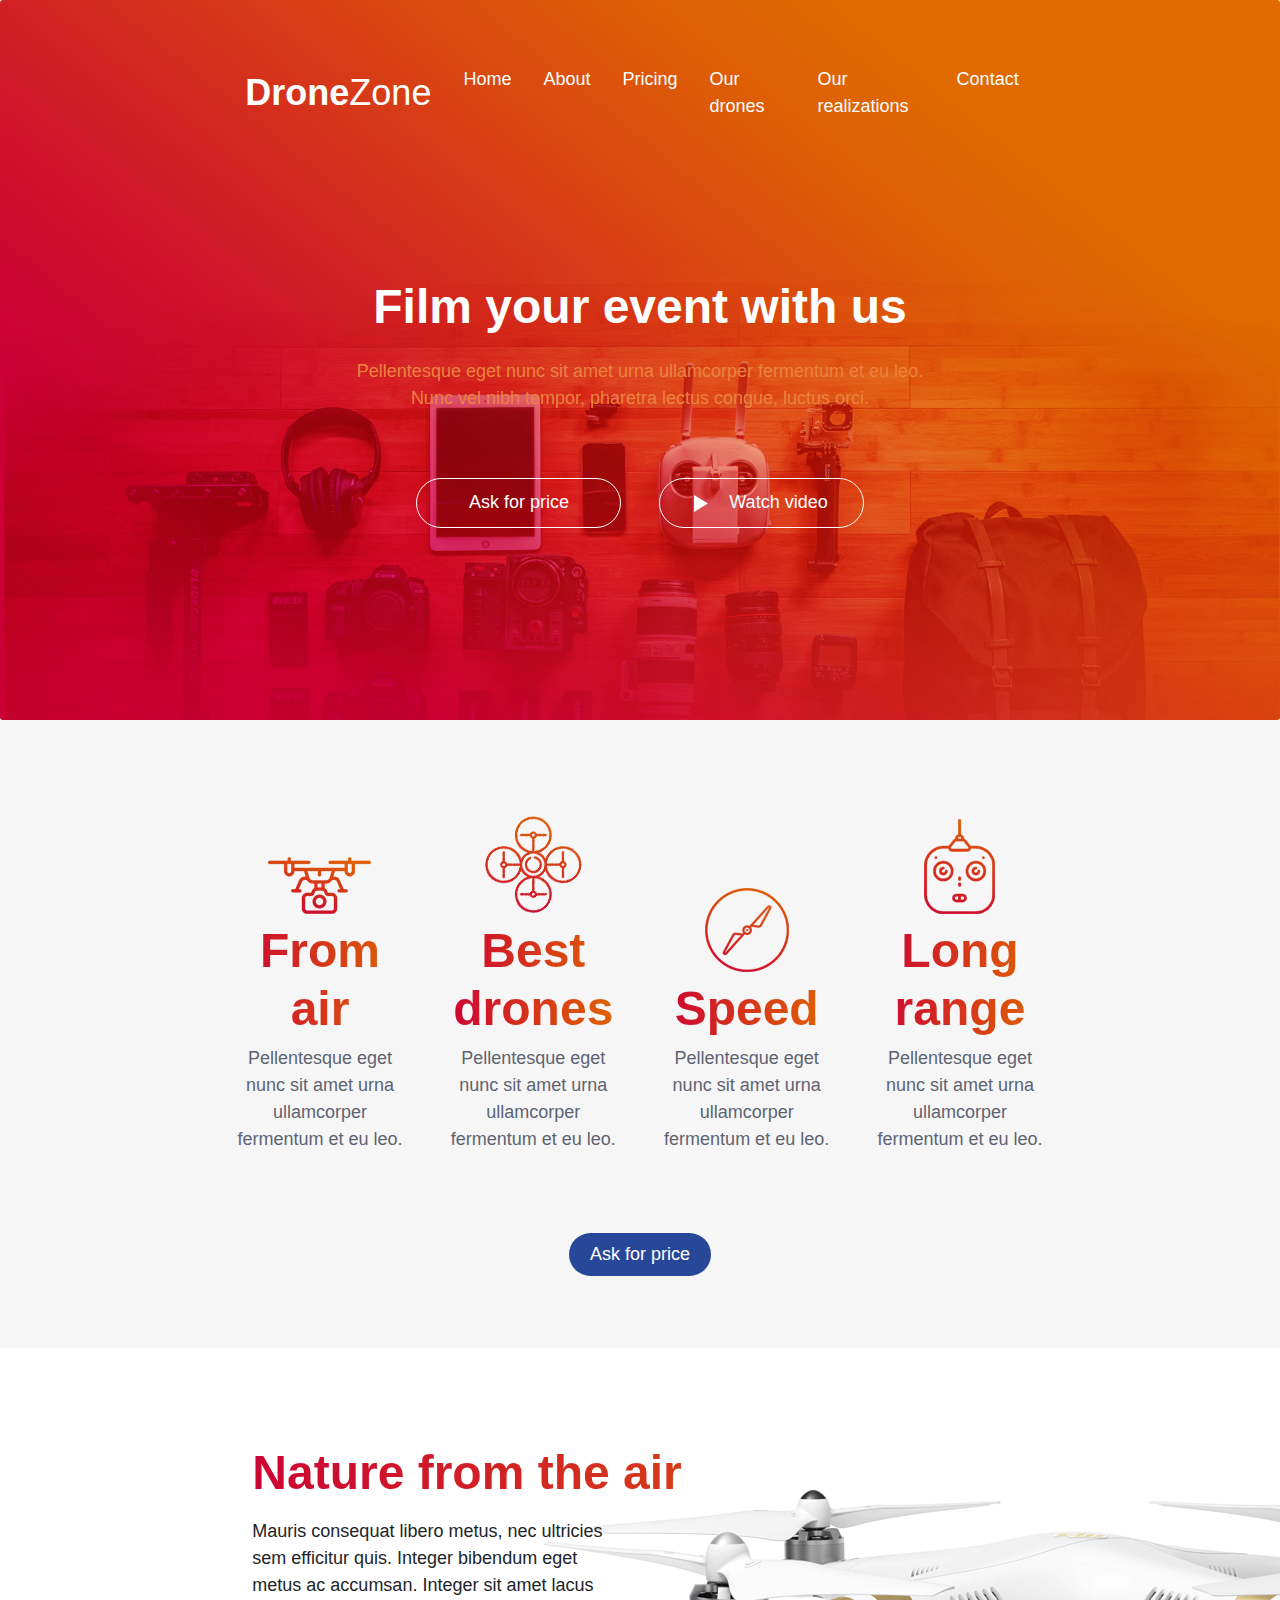
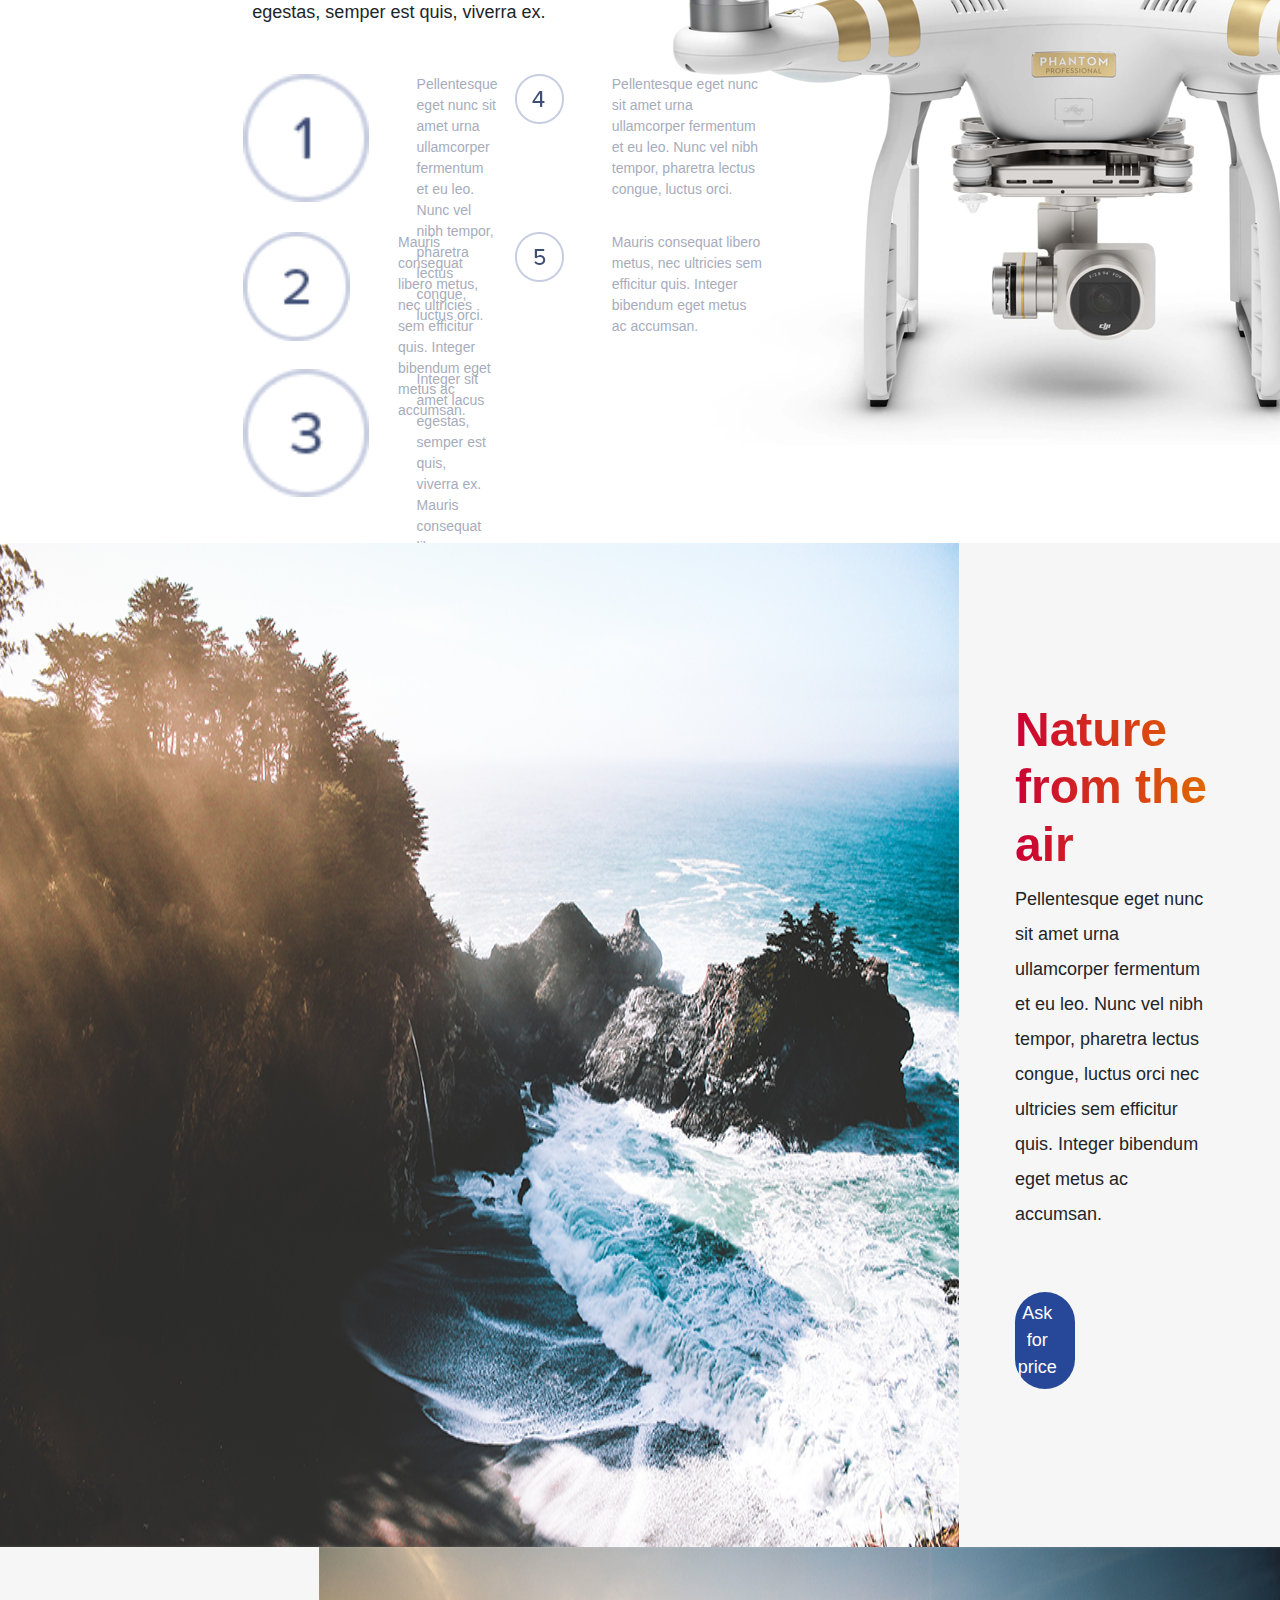
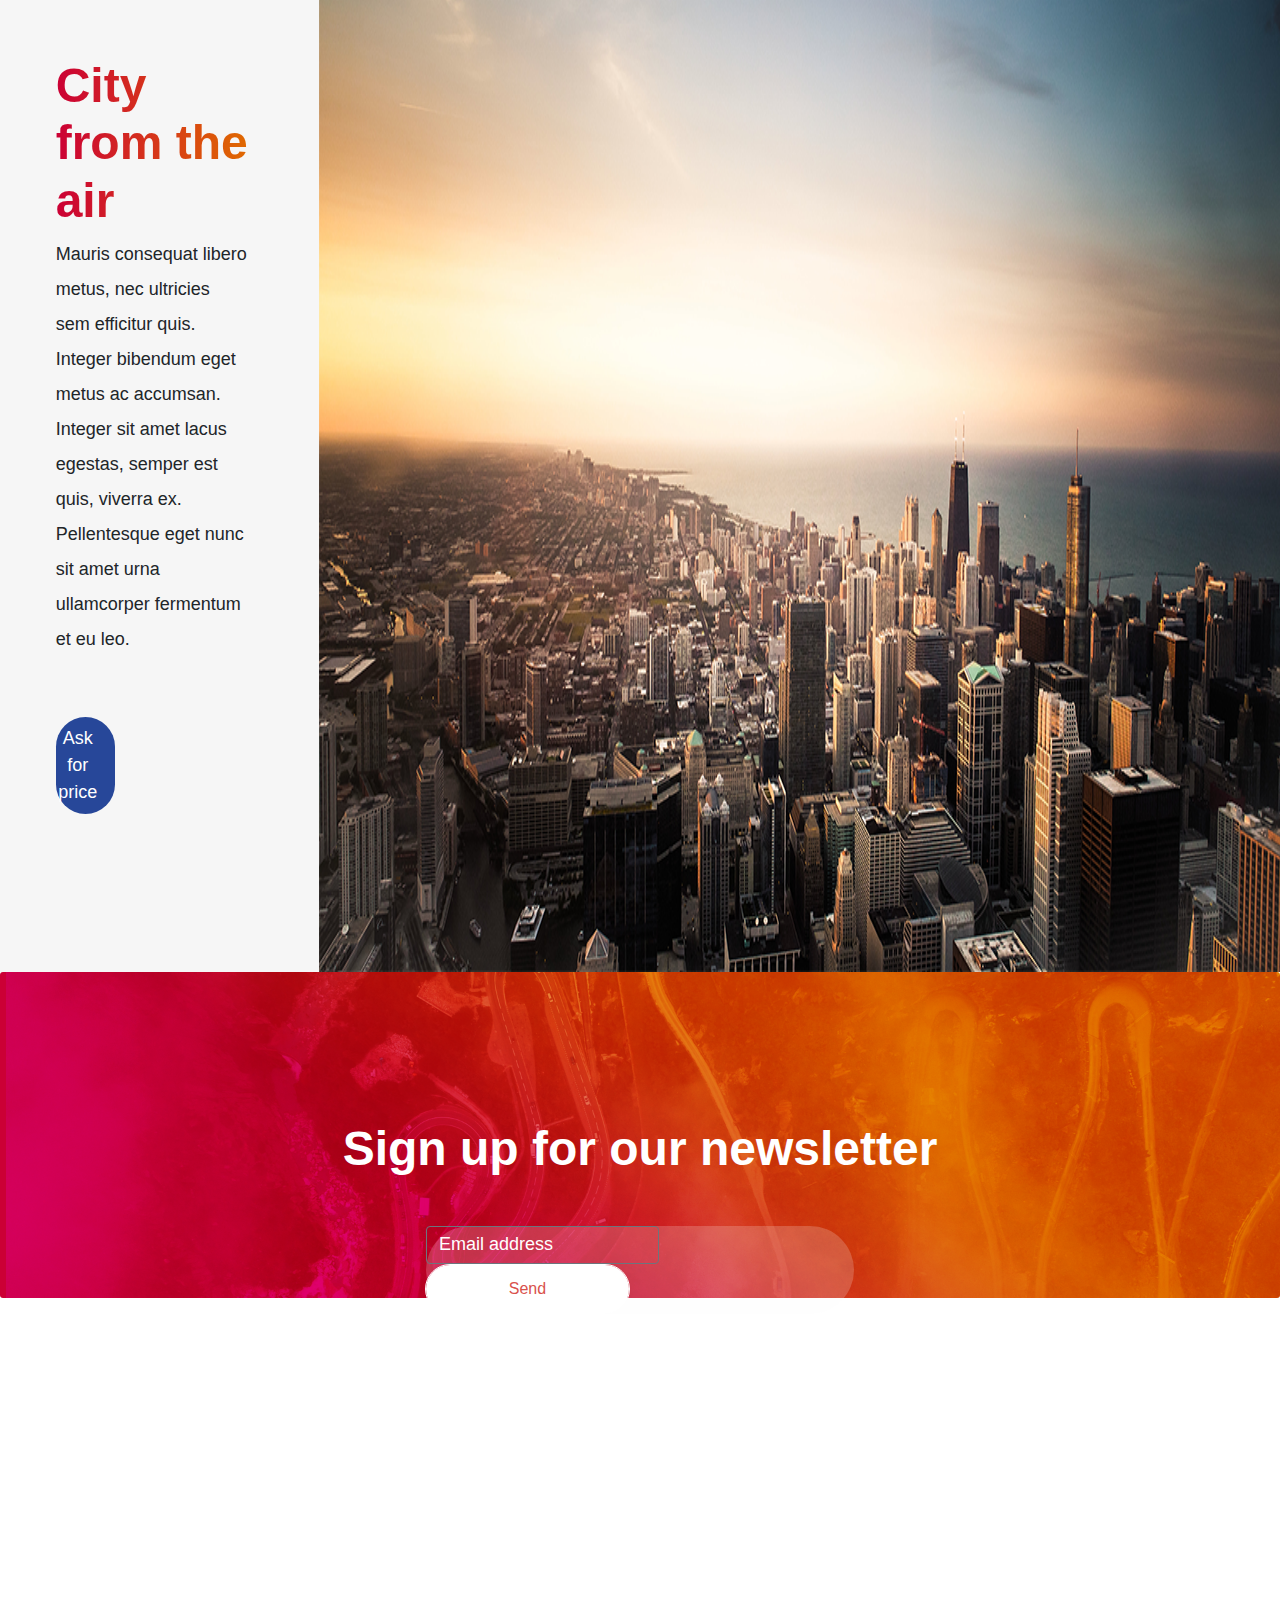
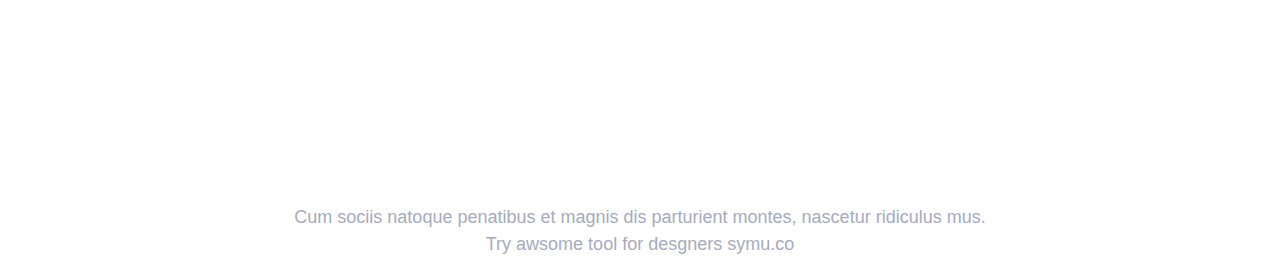
==== Opdracht_Bootstrap_Elke_Devos/index.html @ 13b79f32 "'Opdrachten'" ====
<!doctype html>
<html lang="nl">
<head>
<meta charset="UTF-8">
<meta content="width=device-width, user-scalable=no, initial-scale=1.0, maximum-scale=1.0, minimum-scale=1.0" name="viewport">
<meta content="ie=edge" http-equiv="X-UA-Compatible">
<link href="css/bootstrap.min.css" rel="stylesheet">
<link href="https://stackpath.bootstrapcdn.com/font-awesome/4.7.0/css/font-awesome.min.css" rel="stylesheet">
<link href="https://fonts.googleapis.com/css?family=Open+Sans:300,400,600,700&display=swap" rel="stylesheet">
<title>Bootstraptemplate</title>
</head>
<body>
<h1 class="d-none">Opdracht bootstrap Elke Devos</h1>
<!--BEGIN HEADER-->
<div id="hoofdSection" class="container-fluid">
    <header class="row">
        <div class="card bg-none text-white col-12">
            <img src="Image/Header.png" alt="header" class="img-fluid card-img">
            <div class="card-img-overlay p-lg-5 px-0 py-0">
<!--  BEGIN NAV                      -->
            <nav class="col-8 offset-2 navbar navbar-expand-lg navbar-dark bg-white p-0 d-flex">
            <a class="f-36 kleurWit navbar-brand d-flex align-items-center" href="#"><span id="drone" >Drone</span><span >Zone</span></a>
            <button class="navbar-toggler mx-2" type="button" data-toggle="collapse" data-target="#navbarSupportedContent"
             aria-controls="navbarSupportedContent" aria-expanded="false" aria-label="Toggle navigation">
            <span class="navbar-toggler-icon"></span>
            </button>
            <div class="collapse navbar-collapse align-self-lg-end" id="navbarSupportedContent">
                <ul class="navbar-nav ml-auto p-2 p-lg-0">
                     <li class="nav-item active px-2 hov">
                        <a id="home" class="kleurWit nav-link" href="#">Home <span class="sr-only">(current)</span></a>
                     </li>
                    <li class="nav-item px-2 hov">
                        <a class="kleurWit nav-link" href="#">About</a>
                    </li>
                    <li class="nav-item px-2 hov">
                        <a class="kleurWit nav-link " href="#">Pricing</a>
                    </li>
                    <li class="nav-item px-2 hov">
                        <a class="kleurWit nav-link " href="#">Our drones</a>
                    </li>
                    <li class="nav-item px-2 hov">
                         <a class="kleurWit nav-link " href="#">Our realizations</a>
                    </li>
                    <li class="nav-item px-2 hov">
                        <a class="kleurWit nav-link " href="#">Contact</a>
                    </li>
                </ul>
            </div>
        </nav>
<!--  EINDE NAV                      -->
            <h2 id="film" class="card-title text-center f-42">Film your event with us</h2>
                <p id="lichteTekst" class="card-text text-center pb-lg-5">Pellentesque eget nunc sit amet urna ullamcorper fermentum et eu leo.
            <br>Nunc vel nibh tempor, pharetra lectus congue, luctus orci.</p>
                <div class="text-center card-text">
                    <button class="knopjes mr-3">Ask for price</button>
                    <button class="knopjes ml-3"><img id="btns" class="pr-3" src="Image/Btns.png" alt=""> Watch video</button>
                </div>
            </div>
        </div>
    </header>
</div>
<!--EINDE HEADER-->
<!--BEGIN MAIN-->
<main class="container-fluid">
    <div id="deel1" class="row">
        <div id="achtergrond" class="col-12">
            <div class="row mt-lg-5 mb-lg-4">
                <div class="col-8 offset-2">
                    <section id="articles" class="row d-flex flex flex-column ">
                    <div
                            class="d-flex flex-column flex-lg-row text-lg-center text-center my-lg-5 my-5 align-items-lg-end align-content-between justify-content-between align-content-between justify-content-between">
                        <article class="col-lg-3 pb-lg-3" >
                            <img class="img-fluid"  src="Image/From.png" alt="">
                            <h3 class="title pt-2" >From air</h3>
                            <p class="articlesTekst f-18">Pellentesque eget nunc sit amet urna ullamcorper fermentum et eu leo.</p>
                        </article>

                        <article class="col-lg-3 pb-lg-3" >
                            <img class="img-fluid"  src="Image/Best.png" alt="">
                            <h3 class="title pt-2">Best drones</h3>
                            <p class="articlesTekst f-18">Pellentesque eget nunc sit amet urna ullamcorper fermentum et eu leo.</p>
                        </article>

                        <article class="col-lg-3 pb-lg-3">
                            <img class="img-fluid" src="Image/Speed.png" alt="">
                            <h3 class="title pt-2">Speed</h3>
                            <p class="articlesTekst f-18">Pellentesque eget nunc sit amet urna ullamcorper fermentum et eu leo.</p>
                        </article>

                        <article class="col-lg-3 pb-lg-3 f-18">
                            <img class="img-fluid"  src="Image/Long%20range.png" alt="">
                            <h3 class="title pt-2">Long range</h3>
                            <p class="articlesTekst">Pellentesque eget nunc sit amet urna ullamcorper fermentum et eu leo.</p>
                        </article>
                    </div>
                    <button class="ask py-lg-2 py-1 col-lg-2 offset-lg-5 mb-5 mb-lg-5">Ask for price</button>

                </section>
                </div>
            </div>
        </div>
    </div>
    <div id="deel2" class="row">
        <div id="natuur" class="col-12">
            <div class="row">
                <div class="col-lg-8 offset-lg-2">
                    <section id="natureFromTheAir" class="mt-lg-5 mt-2 text-center text-lg-left">
                        <h3 id="fromTheAir" class="title pl-lg-4 pt-lg-5 pt-2">Nature from the air</h3>
                        <p class="col-lg-6 mb-lg-5 mt-3 pl-lg-4 mb-5">Mauris consequat libero metus, nec ultricies sem efficitur quis. Integer
                            bibendum eget metus ac accumsan. Integer sit amet lacus egestas, semper est quis, viverra ex.</p>

                        <article id="puntjes" class="text-left d-flex col-lg-8 flex-column flex-lg-row mb-3">
                            <div class="d-flex flex-column mr-lg-4">
                                <div class="d-flex align-items-lg-start mb-lg-3">
                                    <img class="pr-5 imgH" src="Image/1.png" alt="">
                                    <p class="f-14">Pellentesque eget nunc sit amet urna ullamcorper fermentum et eu leo. Nunc vel nibh tempor, pharetra lectus
                                        congue, luctus orci.</p>
                                </div>

                                <div class="d-flex align-items-lg-start mb-lg-3">
                                    <img class="pr-5 imgH mb-2" src="Image/2.png" alt="">
                                    <p class="f-14">Mauris consequat libero metus, nec ultricies sem efficitur quis. Integer bibendum eget metus ac accumsan.</p>
                                </div>

                                <div class="d-flex align-items-lg-start mb-lg-3">
                                    <img class="pr-5 imgH" src="Image/3.png" alt="">
                                    <p class="f-14">Integer sit amet lacus egestas, semper est quis, viverra ex. Mauris consequat libero metus, nec ultricies sem efficitur quis</p>
                                </div>
                            </div>
                            <div class="d-flex flex-column imgH">
                            <div class="d-flex align-items-lg-start mb-lg-3">
                                <img class="pr-5 imgH" src="Image/4.png" alt="">
                                <p class="f-14">Pellentesque eget nunc sit amet urna ullamcorper fermentum et eu leo. Nunc vel nibh tempor, pharetra lectus congue, luctus orci.</p>

                            </div>
                            <div class="d-flex align-items-lg-start mb-lg-3">
                                <img class="pr-5 imgH" src="Image/5.png" alt="">
                                <p class="f-14">Mauris consequat libero metus, nec ultricies sem efficitur quis. Integer bibendum eget metus ac accumsan.</p>
                            </div>
                            </div>
                        </article>

                    </section>
                </div>
            </div>
        </div>
    </div>
    <div id="deel3" class="row">
            <section id="air" class="bgAirCity col-12 px-0 d-flex flex-lg-row">
                <img class="img-fluid d-none d-lg-block" src="Image/Portfolio%20section.png" alt="">
                <div class="row mr-0">
                    <article class="airTekst col-lg-8 offset-lg-2 text-lg-left text-center d-flex flex-column align-items-lg-start">
                        <h3 class="title pt-lg-5">Nature from the air</h3>
                        <p class="grootte px-5 px-lg-0 mt-lg-0">Pellentesque eget nunc sit amet urna ullamcorper fermentum et eu leo. Nunc
                            vel nibh tempor, pharetra
                            lectus congue,
                            luctus orci nec ultricies sem efficitur quis. Integer bibendum eget metus ac accumsan.</p>
                        <div class="col-8 offset-2 col-lg-12 ml-lg-0 pl-lg-0">
                            <button class="ask py-lg-2 py-1 col-lg-4 offset-lg-8 mb-5 mb-lg-5 m-lg-0 pl-lg-0">Ask for price</button>
                        </div>
                    </article>
                </div>
            </section>
            <section id="city" class="bgAirCity col-12 px-0 d-flex flex-lg-row">
                <div class="row mr-0">
                    <article class="airTekst col-lg-8 offset-lg-2 text-lg-left text-center d-flex flex-column align-items-lg-start">
                        <h3 class="title">City from the air</h3>
                        <p class="grootte px-5 px-lg-0 mt-lg-0">Mauris consequat libero metus, nec ultricies sem efficitur quis. Integer bibendum eget
                            metus ac
                            accumsan.
                            Integer sit
                            amet lacus egestas, semper est quis, viverra ex. Pellentesque eget nunc sit amet urna ullamcorper fermentum et eu leo. </p>
                        <div class="col-8 offset-2 col-lg-12 ml-lg-0 pl-lg-0">
                            <button class="ask py-lg-2 py-1 col-lg-4 offset-lg-8 mb-5 mb-lg-5 m-lg-0 pl-lg-0">Ask for price</button>
                        </div>
                    </article>
                </div>
                <img class="img-fluid d-lg-block d-none" src="Image/foto%20bottom.png" alt="">
            </section>
        <section id="newsletter" class="col-lg-12 p-lg-0 p-0">
            <div class="card text-white text-center">
                <img class="card-img img-fluid" src="Image/Newsletter%20section.png" alt="Card image">
                <div class="row">
                <div id="signUp" class="card-img-overlay col-lg-8 offset-lg-2 col-12">
                    <h2 id="newsHoofd" class="card-title">Sign up for our newsletter</h2>
                    <div id="newsBtn" class="input-group mb-lg-3 mx-lg-auto mt-lg-5 mx-auto">
                        <input type="email" class="btn btn-outline-secondary" placeholder="Email address" aria-label="Email address">
                        <div class="input-group-append">
                            <button id="sendBtn" class="form-control" type="button">Send</button>
                        </div>
                    </div>


                    </div>
                </div>
            </div>
    </section>
        <section id="kaart" class="col-12 px-0">
            <iframe id="map" src="https://www.google.com/maps/embed?pb=!1m18!1m12!1m3!1d2520.5711581912515!2d3.2542921502689195!3d50.820583679427735!2m3!1f0!2f0!3f0!3m2!1i1024!2i768!4f13.1!3m3!1m2!1s0x47c33add7ae7c96b%3A0xb2624bfe9bae343b!2sBurgemeester%20Felix%20de%20Bethunelaan%2023%2C%208500%20Kortrijk!5e0!3m2!1snl!2sbe!4v1574607474357!5m2!1snl!2sbe" width="600" height="450"  style="border:0;" allowfullscreen=""></iframe>
        </section>
    </div>
</main>
<!--EINDE MAIN-->
<!--BEGIN FOOTER-->
<footer class="d-flex align-items-center flex-column text-center mt-lg-5 mt-1 mb-1">
    <p>Cum sociis natoque penatibus et magnis dis parturient montes, nascetur ridiculus mus. <br>
        Try awsome tool for desgners symu.co</p>
</footer>
<!--EINDE FOOTER-->
<script src="js/jquery.min.js"></script>
<script crossorigin="anonymous" integrity="sha384-UO2eT0CpHqdSJQ6hJty5KVphtPhzWj9WO1clHTMGa3JDZwrnQq4sF86dIHNDz0W1" src="https://cdnjs.cloudflare.com/ajax/libs/popper.js/1.14.7/umd/popper.min.js"></script>
<script src="js/bootstrap.min.js"></script>
</body>
</html>
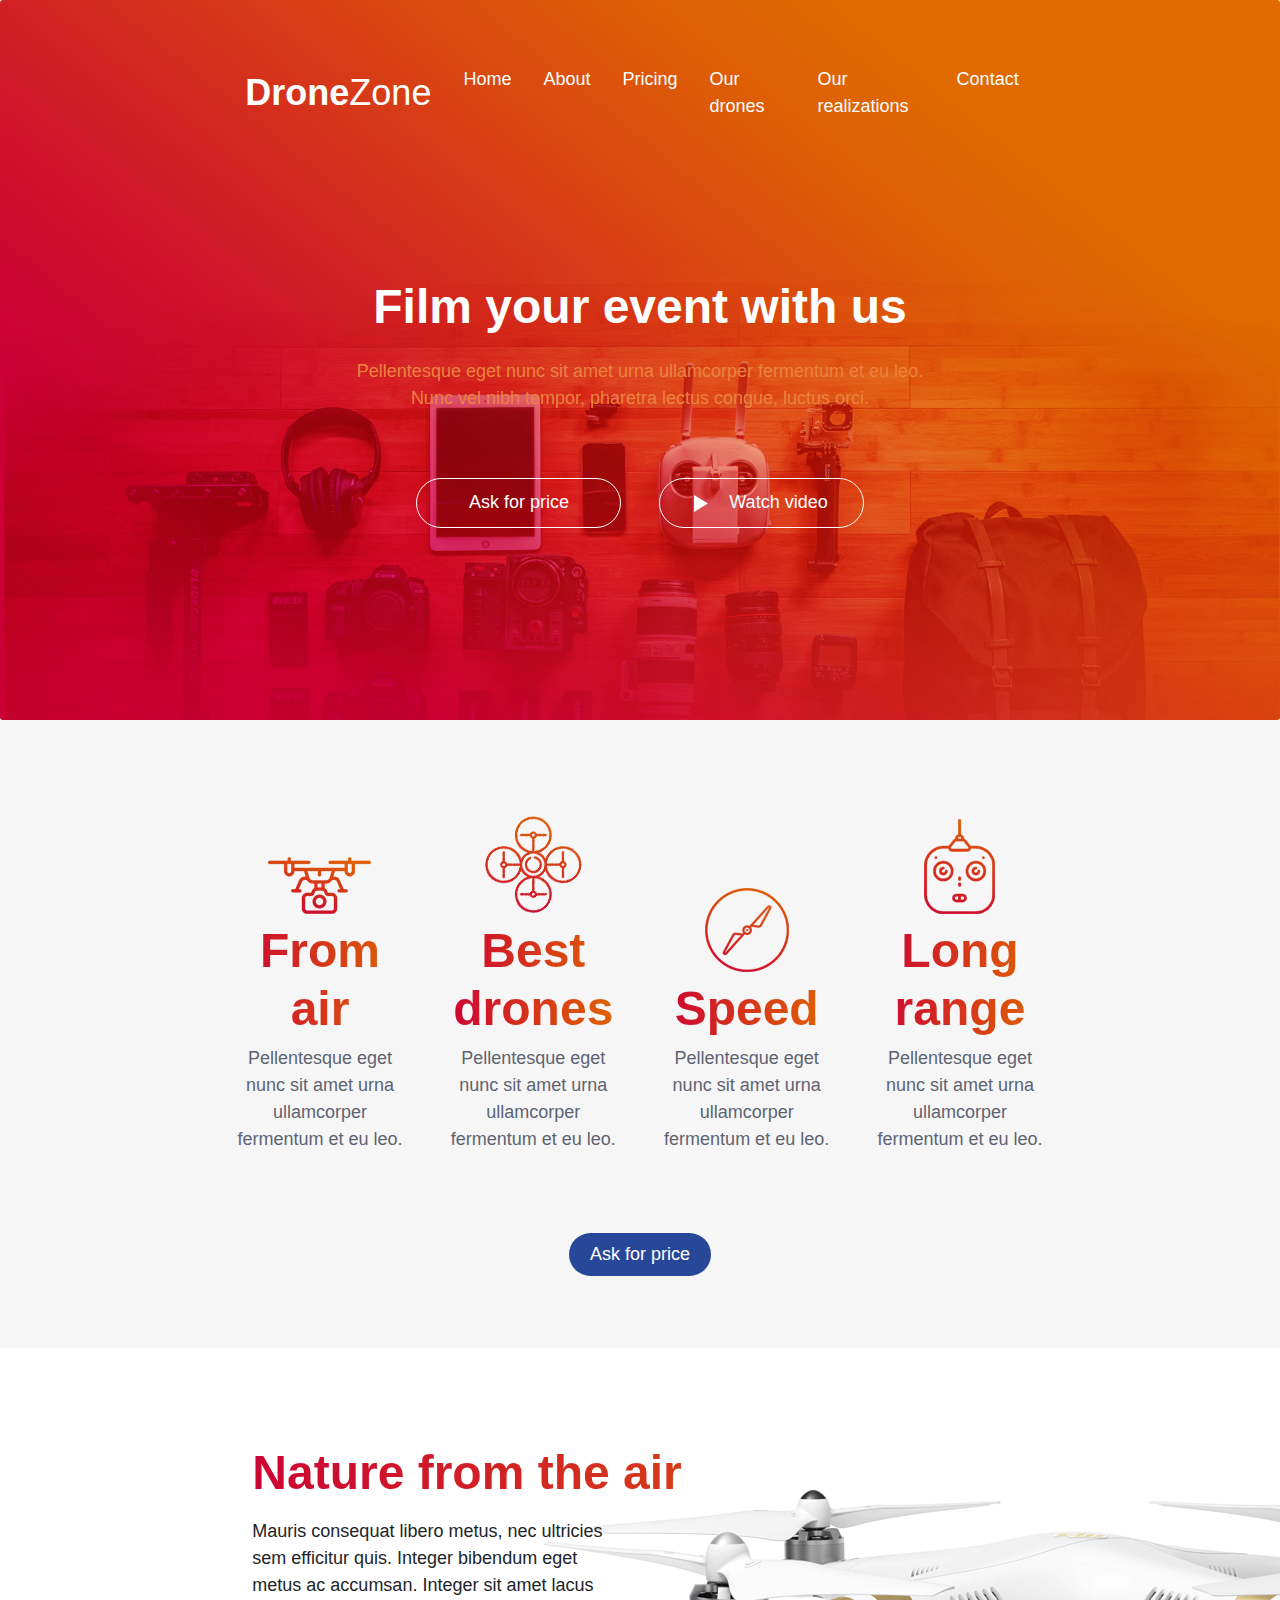
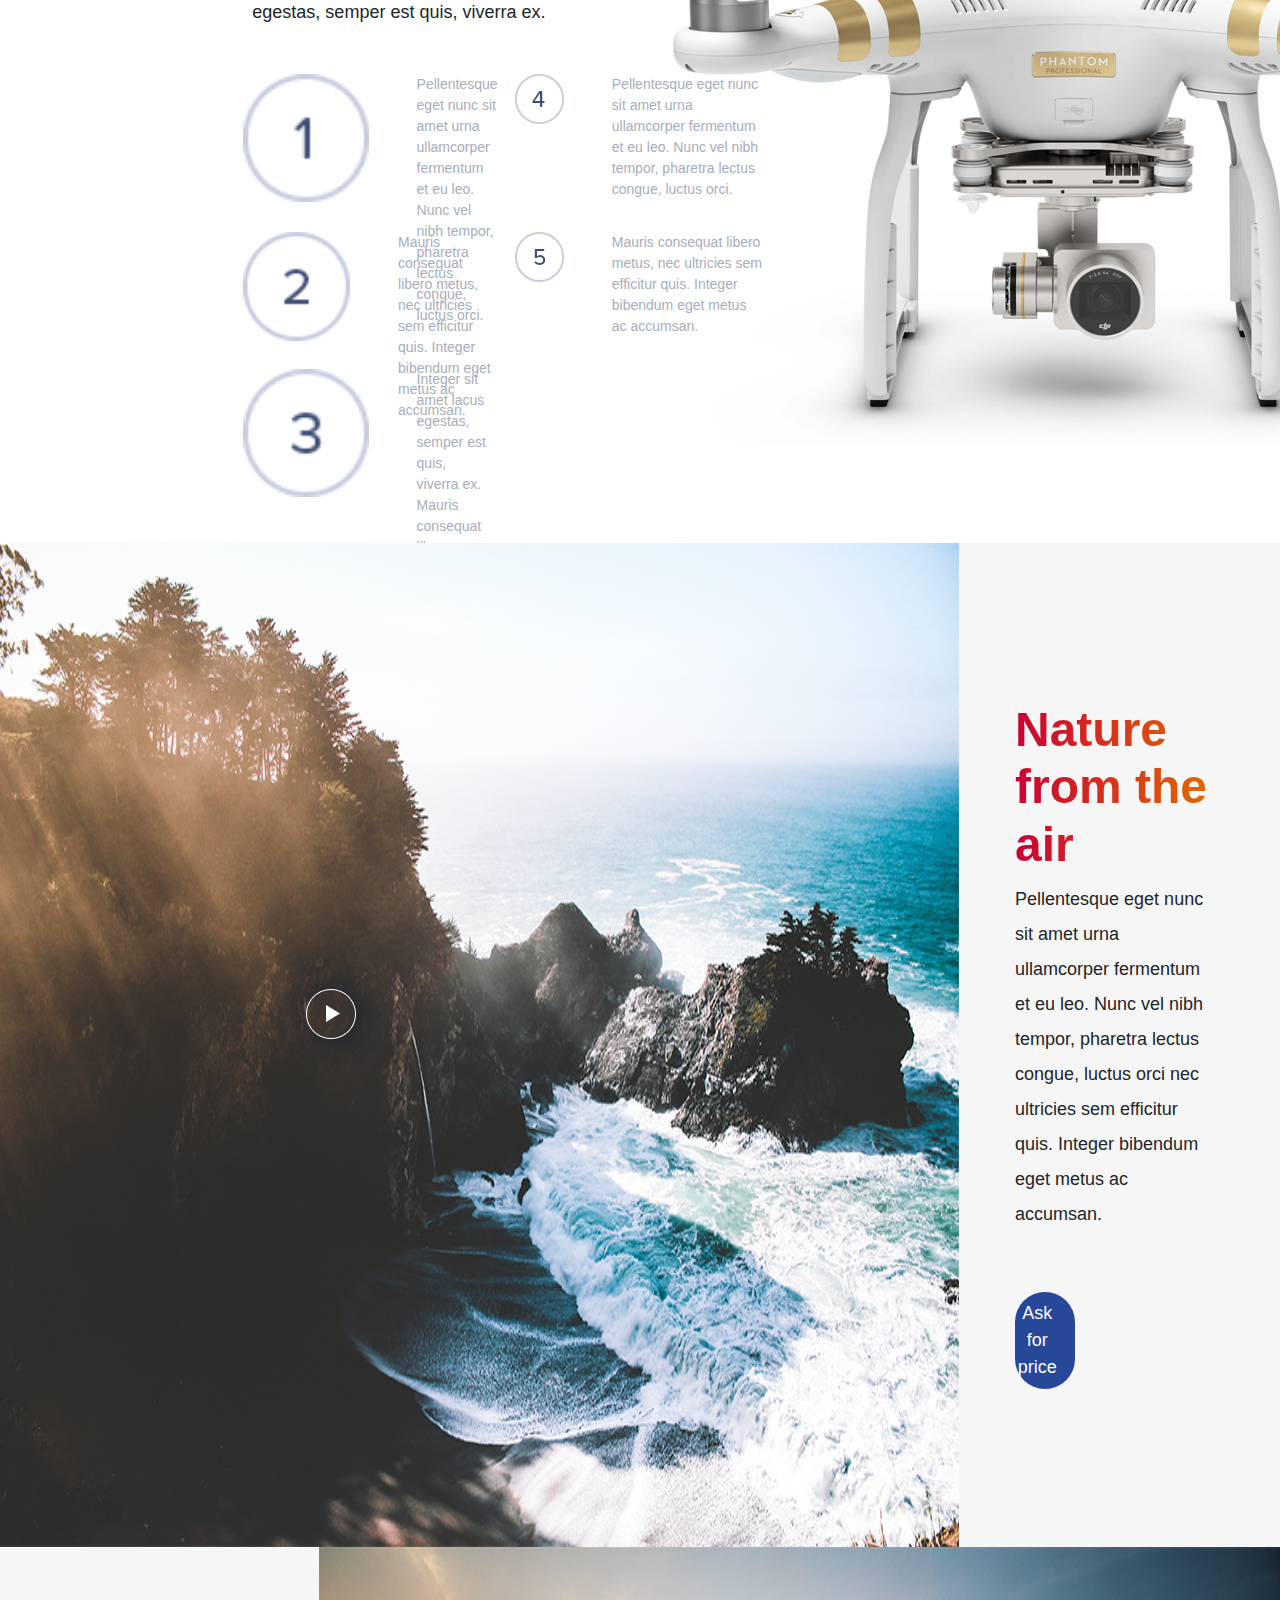
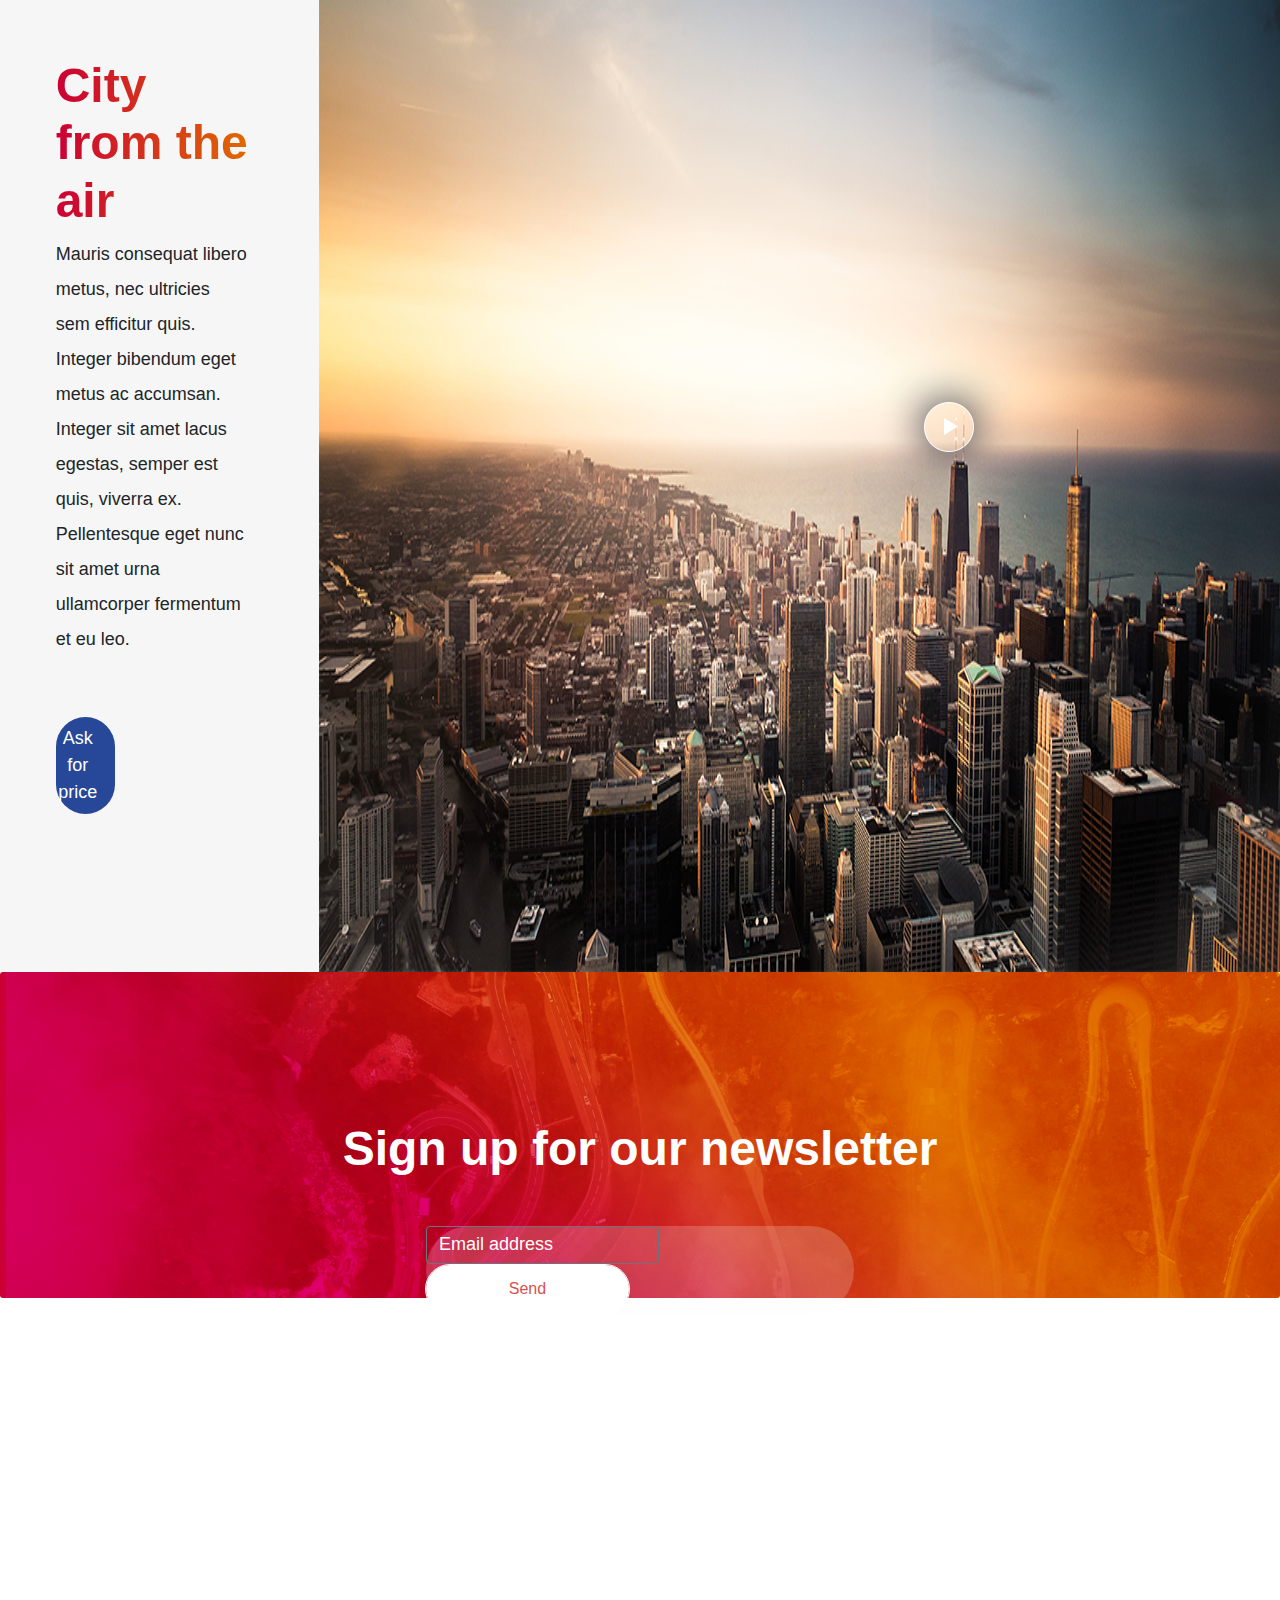
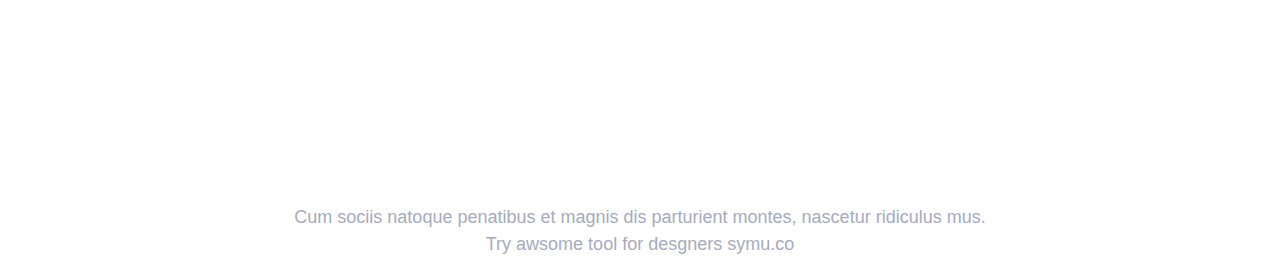
==== commit 49157aa6: "'Opdrachten'" ====
--- a/Opdracht_Bootstrap_Elke_Devos/index.html
+++ b/Opdracht_Bootstrap_Elke_Devos/index.html
@@ -147,7 +147,8 @@
     </div>
     <div id="deel3" class="row">
             <section id="air" class="bgAirCity col-12 px-0 d-flex flex-lg-row">
-                <img class="img-fluid d-none d-lg-block" src="Image/Portfolio%20section.png" alt="">
+                <img id="airImg" class="img-fluid d-none d-lg-block" src="Image/Portfolio%20section.png" alt="">
+                <button id="airBtn" class="d-lg-block d-none"><img src="Image/play.png" alt=""></button>
                 <div class="row mr-0">
                     <article class="airTekst col-lg-8 offset-lg-2 text-lg-left text-center d-flex flex-column align-items-lg-start">
                         <h3 class="title pt-lg-5">Nature from the air</h3>
@@ -166,16 +167,15 @@
                     <article class="airTekst col-lg-8 offset-lg-2 text-lg-left text-center d-flex flex-column align-items-lg-start">
                         <h3 class="title">City from the air</h3>
                         <p class="grootte px-5 px-lg-0 mt-lg-0">Mauris consequat libero metus, nec ultricies sem efficitur quis. Integer bibendum eget
-                            metus ac
-                            accumsan.
-                            Integer sit
-                            amet lacus egestas, semper est quis, viverra ex. Pellentesque eget nunc sit amet urna ullamcorper fermentum et eu leo. </p>
+                            metus ac accumsan. Integer sit amet lacus egestas, semper est quis, viverra ex. Pellentesque eget nunc sit amet urna ullamcorper fermentum et eu leo. </p>
                         <div class="col-8 offset-2 col-lg-12 ml-lg-0 pl-lg-0">
                             <button class="ask py-lg-2 py-1 col-lg-4 offset-lg-8 mb-5 mb-lg-5 m-lg-0 pl-lg-0">Ask for price</button>
                         </div>
                     </article>
                 </div>
-                <img class="img-fluid d-lg-block d-none" src="Image/foto%20bottom.png" alt="">
+                <img id="cityImg" class="img-fluid d-lg-block d-none" src="Image/foto%20bottom.png" alt="">
+                <button id="cityBtn" class="d-lg-block d-none"><img src="Image/play.png" alt=""></button>
+
             </section>
         <section id="newsletter" class="col-lg-12 p-lg-0 p-0">
             <div class="card text-white text-center">
